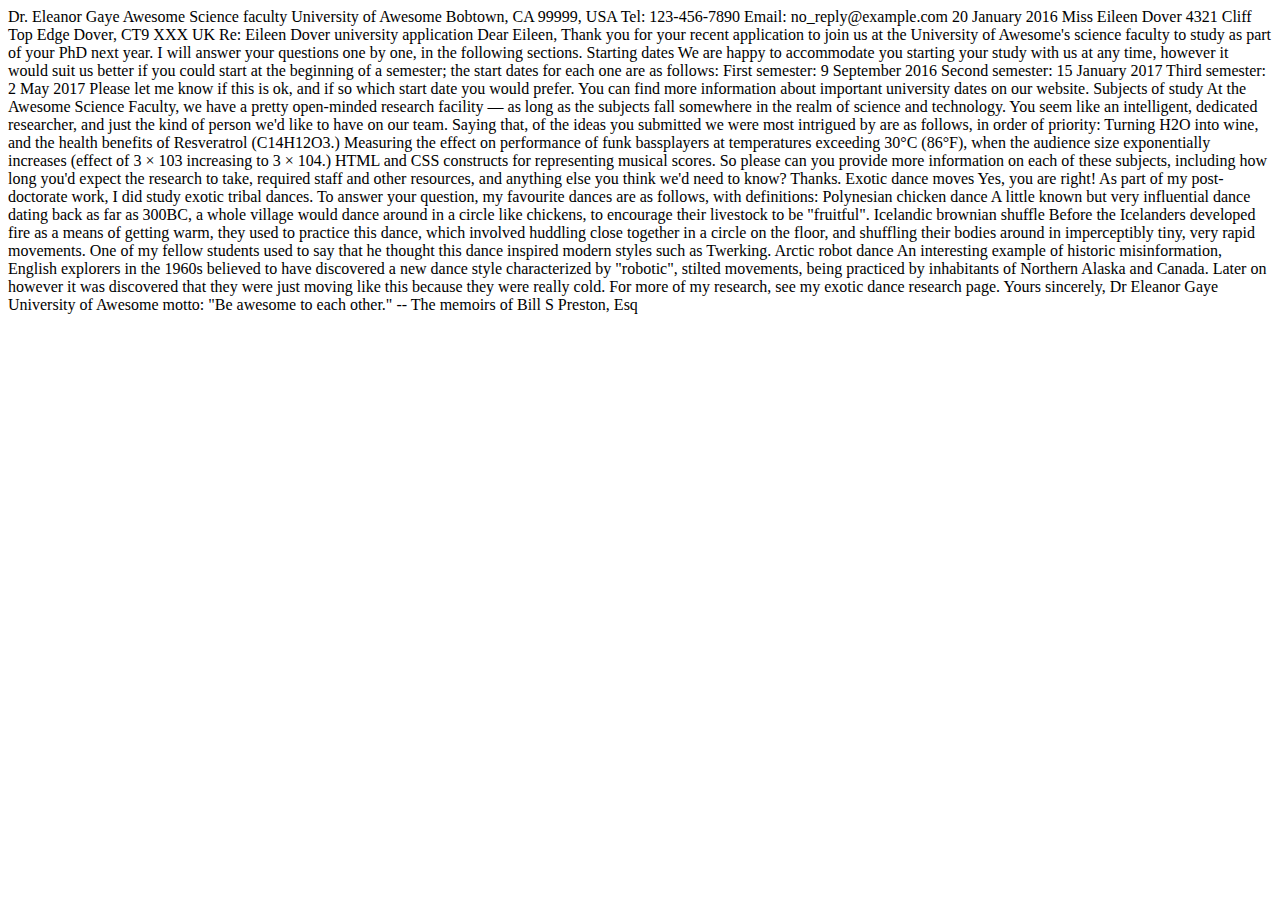
==== letter.html @ ccdc3ec8 "commit" ====
<html>
    <title> Marking up a letter </title>
    <body>

Dr. Eleanor Gaye
Awesome Science faculty
University of Awesome
Bobtown, CA 99999,
USA
Tel: 123-456-7890
Email: no_reply@example.com

20 January 2016

Miss Eileen Dover
4321 Cliff Top Edge
Dover, CT9 XXX
UK


Re: Eileen Dover university application

Dear Eileen,

Thank you for your recent application to join us at the University of Awesome's science faculty to study as part of your PhD next year. I will answer your questions one by one, in the following sections.

Starting dates

We are happy to accommodate you starting your study with us at any time, however it would suit us better if you could start at the beginning of a semester; the start dates for each one are as follows:

First semester: 9 September 2016
Second semester: 15 January 2017
Third semester: 2 May 2017

Please let me know if this is ok, and if so which start date you would prefer.

You can find more information about important university dates on our website.


Subjects of study

At the Awesome Science Faculty, we have a pretty open-minded research facility — as long as the subjects fall somewhere in the realm of science and technology. You seem like an intelligent, dedicated researcher, and just the kind of person we'd like to have on our team. Saying that, of the ideas you submitted we were most intrigued by are as follows, in order of priority:

Turning H2O into wine, and the health benefits of Resveratrol (C14H12O3.)
Measuring the effect on performance of funk bassplayers at temperatures exceeding 30°C (86°F), when the audience size exponentially increases (effect of 3 × 103 increasing to 3 × 104.)
HTML and CSS constructs for representing musical scores.

So please can you provide more information on each of these subjects, including how long you'd expect the research to take, required staff and other resources, and anything else you think we'd need to know? Thanks.


Exotic dance moves

Yes, you are right! As part of my post-doctorate work, I did study exotic tribal dances. To answer your question, my favourite dances are as follows, with definitions:

Polynesian chicken dance
A little known but very influential dance dating back as far as 300BC, a whole village would dance around in a circle like chickens, to encourage their livestock to be "fruitful".
Icelandic brownian shuffle
Before the Icelanders developed fire as a means of getting warm, they used to practice this dance, which involved huddling close together in a circle on the floor, and shuffling their bodies around in imperceptibly tiny, very rapid movements. One of my fellow students used to say that he thought this dance inspired modern styles such as Twerking.
Arctic robot dance
An interesting example of historic misinformation, English explorers in the 1960s believed to have discovered a new dance style characterized by "robotic", stilted movements, being practiced by inhabitants of Northern Alaska and Canada. Later on however it was discovered that they were just moving like this because they were really cold.

For more of my research, see my exotic dance research page.

Yours sincerely,
Dr Eleanor Gaye

University of Awesome motto: "Be awesome to each other." -- The memoirs of Bill S Preston, Esq 
</body>




</html>
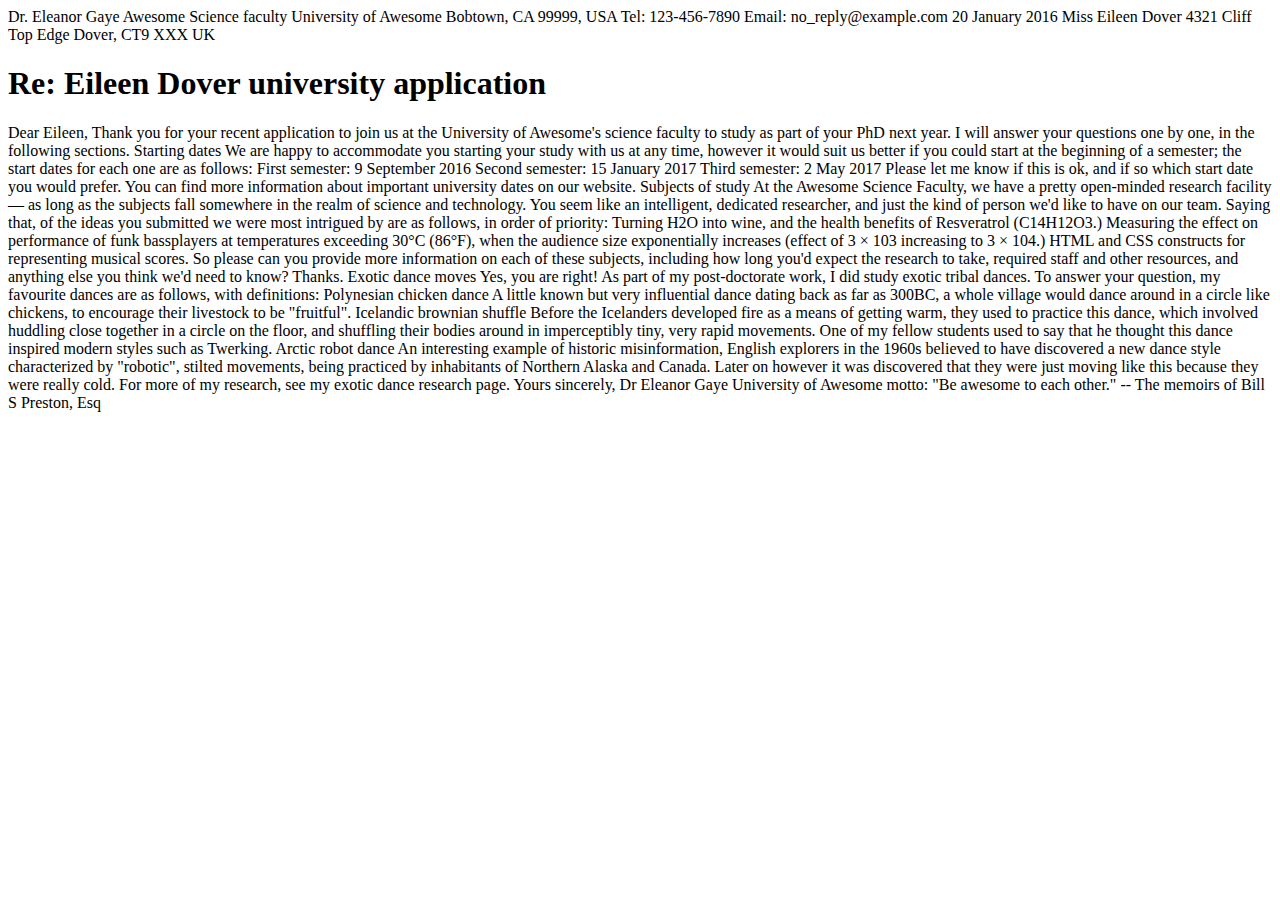
==== commit 08bd4137: "letter.html" ====
--- a/letter.html
+++ b/letter.html
@@ -18,7 +18,7 @@
 UK
 
 
-Re: Eileen Dover university application
+<h1>Re: Eileen Dover university application</h1>
 
 Dear Eileen,
 
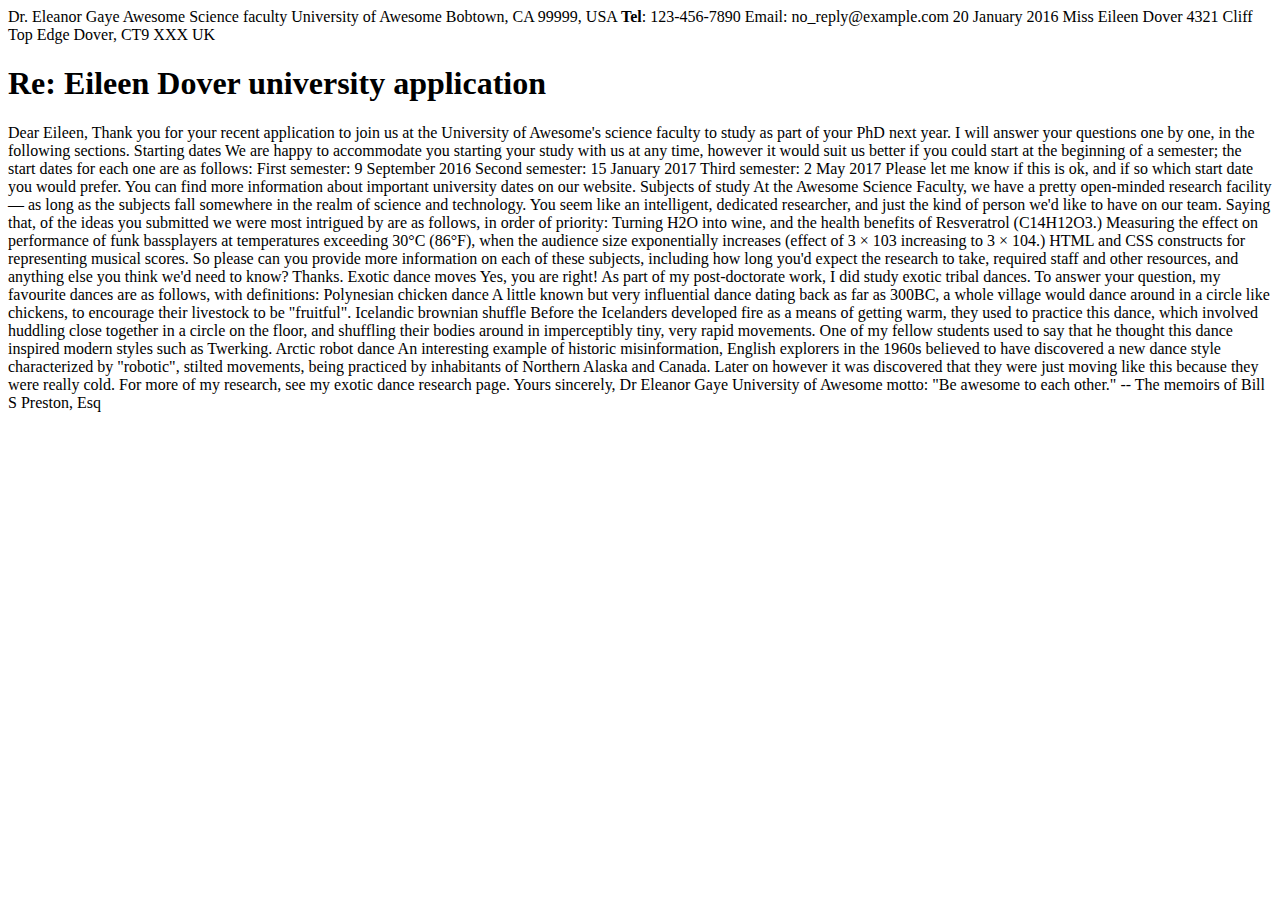
==== commit bc58d2b0: "commit" ====
--- a/letter.html
+++ b/letter.html
@@ -7,7 +7,7 @@
 University of Awesome
 Bobtown, CA 99999,
 USA
-Tel: 123-456-7890
+<strong>Tel</strong>: 123-456-7890
 Email: no_reply@example.com
 
 20 January 2016
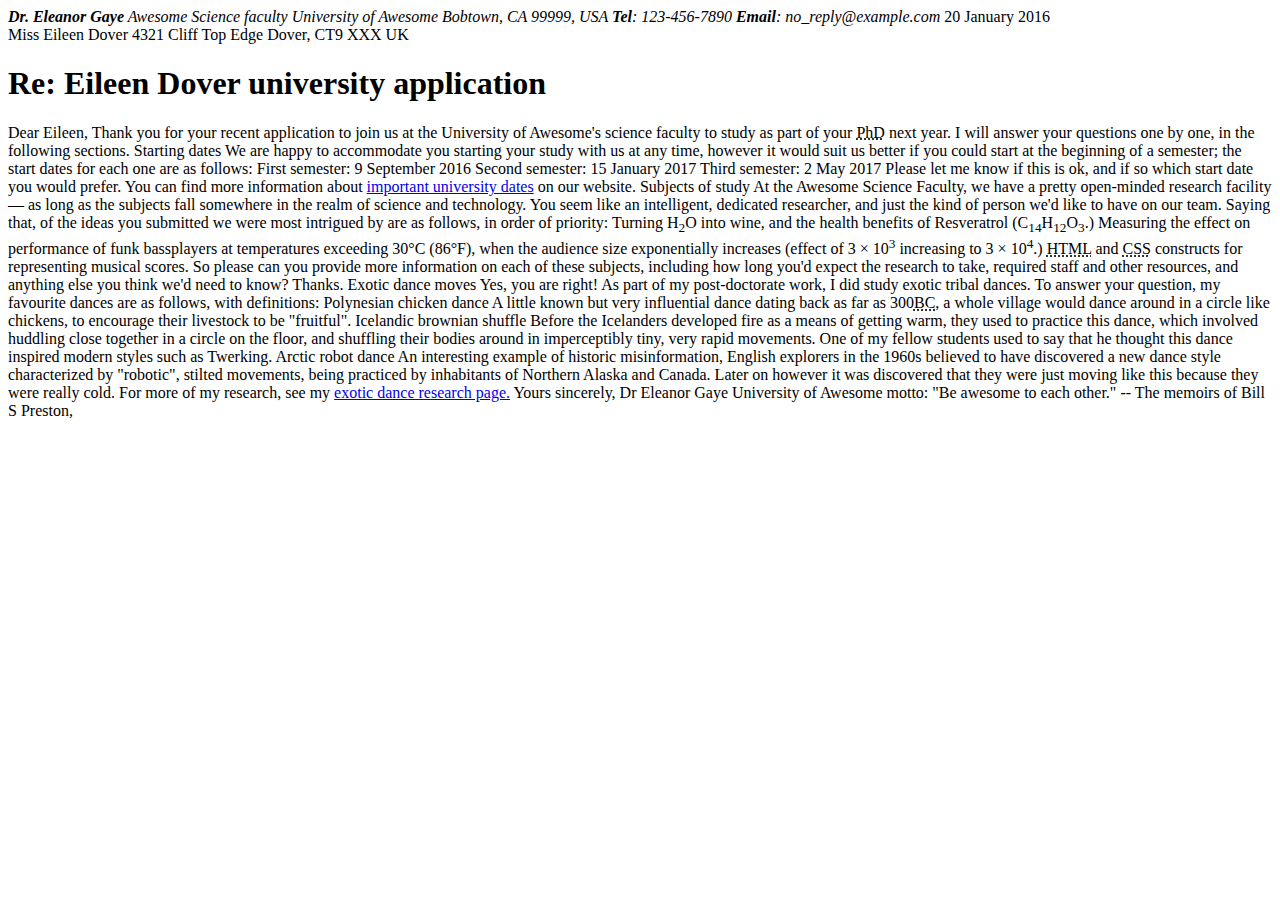
==== commit fa765136: "commit" ====
--- a/letter.html
+++ b/letter.html
@@ -1,16 +1,17 @@
 <html>
     <title> Marking up a letter </title>
     <body>
+        <div class="sender-column">
+                <i><strong>Dr. Eleanor Gaye</strong>
+                    Awesome Science faculty
+                    University of Awesome
+                    Bobtown, CA 99999,
+                    USA
+                    <strong>Tel</strong>: 123-456-7890
+                    <strong>Email</strong>: no_reply@example.com</i>
 
-Dr. Eleanor Gaye
-Awesome Science faculty
-University of Awesome
-Bobtown, CA 99999,
-USA
-<strong>Tel</strong>: 123-456-7890
-Email: no_reply@example.com
-
-20 January 2016
+                    20 January 2016
+        </div>
 
 Miss Eileen Dover
 4321 Cliff Top Edge
@@ -18,11 +19,11 @@
 UK
 
 
-<h1>Re: Eileen Dover university application</h1>
+            <h1>Re: Eileen Dover university application</h1>
 
 Dear Eileen,
 
-Thank you for your recent application to join us at the University of Awesome's science faculty to study as part of your PhD next year. I will answer your questions one by one, in the following sections.
+Thank you for your recent application to join us at the University of Awesome's science faculty to study as part of your <abbr title="Doctor of Philosophy">PhD</abbr> next year. I will answer your questions one by one, in the following sections.
 
 Starting dates
 
@@ -34,16 +35,16 @@
 
 Please let me know if this is ok, and if so which start date you would prefer.
 
-You can find more information about important university dates on our website.
+You can find more information about <a href="http://example.com"> important university dates</a> on our website.
 
 
 Subjects of study
 
 At the Awesome Science Faculty, we have a pretty open-minded research facility — as long as the subjects fall somewhere in the realm of science and technology. You seem like an intelligent, dedicated researcher, and just the kind of person we'd like to have on our team. Saying that, of the ideas you submitted we were most intrigued by are as follows, in order of priority:
 
-Turning H2O into wine, and the health benefits of Resveratrol (C14H12O3.)
-Measuring the effect on performance of funk bassplayers at temperatures exceeding 30°C (86°F), when the audience size exponentially increases (effect of 3 × 103 increasing to 3 × 104.)
-HTML and CSS constructs for representing musical scores.
+Turning H<sub>2</sub>O into wine, and the health benefits of Resveratrol (C<sub>14</sub>H<sub>12</sub>O<sub>3</sub>.)
+Measuring the effect on performance of funk bassplayers at temperatures exceeding 30°C (86°F), when the audience size exponentially increases (effect of 3 × 10<sup>3</sup> increasing to 3 × 10<sup>4</sup>.)
+<abbr title="Hyper Text MarkUp Language">HTML</abbr> and <abbr title="Cascading Style Sheets">CSS</abbr> constructs for representing musical scores.
 
 So please can you provide more information on each of these subjects, including how long you'd expect the research to take, required staff and other resources, and anything else you think we'd need to know? Thanks.
 
@@ -53,18 +54,18 @@
 Yes, you are right! As part of my post-doctorate work, I did study exotic tribal dances. To answer your question, my favourite dances are as follows, with definitions:
 
 Polynesian chicken dance
-A little known but very influential dance dating back as far as 300BC, a whole village would dance around in a circle like chickens, to encourage their livestock to be "fruitful".
+A little known but very influential dance dating back as far as 300<abbr title=""Before Christ>BC</abbr>, a whole village would dance around in a circle like chickens, to encourage their livestock to be "fruitful".
 Icelandic brownian shuffle
 Before the Icelanders developed fire as a means of getting warm, they used to practice this dance, which involved huddling close together in a circle on the floor, and shuffling their bodies around in imperceptibly tiny, very rapid movements. One of my fellow students used to say that he thought this dance inspired modern styles such as Twerking.
 Arctic robot dance
 An interesting example of historic misinformation, English explorers in the 1960s believed to have discovered a new dance style characterized by "robotic", stilted movements, being practiced by inhabitants of Northern Alaska and Canada. Later on however it was discovered that they were just moving like this because they were really cold.
 
-For more of my research, see my exotic dance research page.
+For more of my research, see my <a href="http://example.com">exotic dance research page.</a>
 
 Yours sincerely,
 Dr Eleanor Gaye
 
-University of Awesome motto: "Be awesome to each other." -- The memoirs of Bill S Preston, Esq 
+University of Awesome motto: "Be awesome to each other." -- The memoirs of Bill S Preston, <abbr title="Esquire"></abbr> 
 </body>
 
 
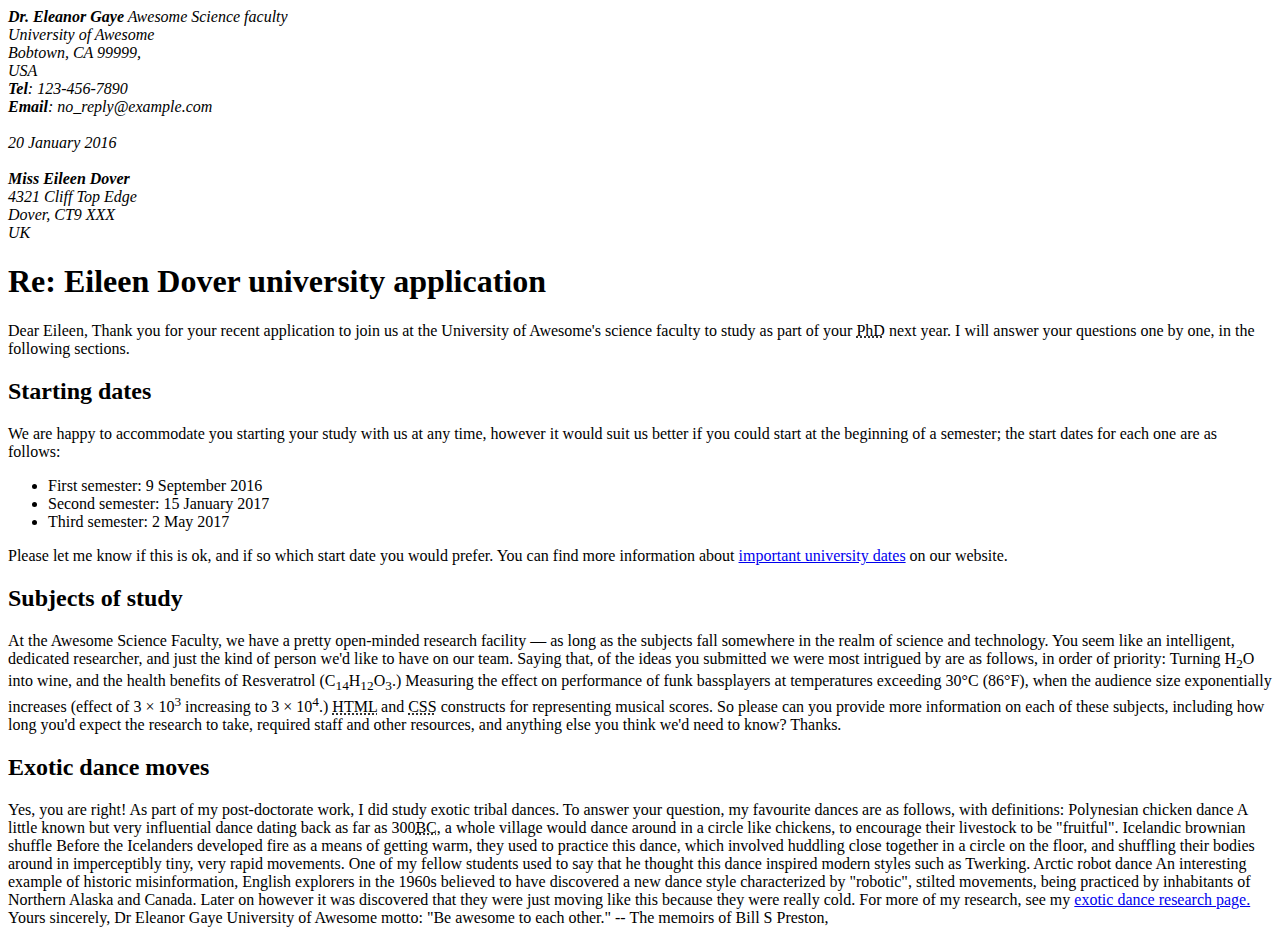
==== commit bd725715: "commit" ====
--- a/letter.html
+++ b/letter.html
@@ -1,44 +1,51 @@
 <html>
-    <title> Marking up a letter </title>
+    <head>
+        <link rel="style" href="letter.css" >
+        <title> Marking up a letter </title>
+    </head>
     <body>
         <div class="sender-column">
-                <i><strong>Dr. Eleanor Gaye</strong>
-                    Awesome Science faculty
-                    University of Awesome
-                    Bobtown, CA 99999,
-                    USA
-                    <strong>Tel</strong>: 123-456-7890
-                    <strong>Email</strong>: no_reply@example.com</i>
-
+                <address>
+                    <i>
+                        <strong>Dr. Eleanor Gaye</strong>
+                        Awesome Science faculty<br>
+                        University of Awesome<br>
+                        Bobtown, CA 99999,<br>
+                        USA<br>
+                        <strong>Tel</strong>: 123-456-7890<br>
+                        <strong>Email</strong>: no_reply@example.com<br><br>
+                    
+                </address>
                     20 January 2016
         </div>
+                <address>
+                        <br><b>Miss Eileen Dover</b><br>
+                        4321 Cliff Top Edge<br>
+                        Dover, CT9 XXX<br>
+                        UK<br>
+                    </i>
+                </address>           
+        <h1>Re: Eileen Dover university application</h1>
 
-Miss Eileen Dover
-4321 Cliff Top Edge
-Dover, CT9 XXX
-UK
-
-
-            <h1>Re: Eileen Dover university application</h1>
-
-Dear Eileen,
+<p></p>Dear Eileen,
 
 Thank you for your recent application to join us at the University of Awesome's science faculty to study as part of your <abbr title="Doctor of Philosophy">PhD</abbr> next year. I will answer your questions one by one, in the following sections.
 
-Starting dates
+<h2>Starting dates</h2>
 
 We are happy to accommodate you starting your study with us at any time, however it would suit us better if you could start at the beginning of a semester; the start dates for each one are as follows:
+<ul>
+    <li>First semester: 9 September 2016</li>
+    <li>Second semester: 15 January 2017</li>
+    <li>Third semester: 2 May 2017</li>
+</ul>
 
-First semester: 9 September 2016
-Second semester: 15 January 2017
-Third semester: 2 May 2017
+<p>Please let me know if this is ok, and if so which start date you would prefer.
 
-Please let me know if this is ok, and if so which start date you would prefer.
-
-You can find more information about <a href="http://example.com"> important university dates</a> on our website.
+You can find more information about <a href="http://example.com"> important university dates</a> on our website.</p>
 
 
-Subjects of study
+<h2>Subjects of study</h2>
 
 At the Awesome Science Faculty, we have a pretty open-minded research facility — as long as the subjects fall somewhere in the realm of science and technology. You seem like an intelligent, dedicated researcher, and just the kind of person we'd like to have on our team. Saying that, of the ideas you submitted we were most intrigued by are as follows, in order of priority:
 
@@ -49,7 +56,7 @@
 So please can you provide more information on each of these subjects, including how long you'd expect the research to take, required staff and other resources, and anything else you think we'd need to know? Thanks.
 
 
-Exotic dance moves
+<h2>Exotic dance moves</h2>
 
 Yes, you are right! As part of my post-doctorate work, I did study exotic tribal dances. To answer your question, my favourite dances are as follows, with definitions:
 
--- a/letter.css
+++ b/letter.css
@@ -0,0 +1,24 @@
+body {
+    max-width: 800px;
+    margin: 0 auto;
+  }
+  
+  .sender-column {
+    text-align: right;
+  }
+  
+  h1 {
+    font-size: 1.5em;
+  }
+  
+  h2 {
+    font-size: 1.3em;
+  }
+  
+  p,ul,ol,dl,address {
+    font-size: 1.1em;
+  }
+  
+  p, li, dd, dt, address {
+    line-height: 1.5;
+  }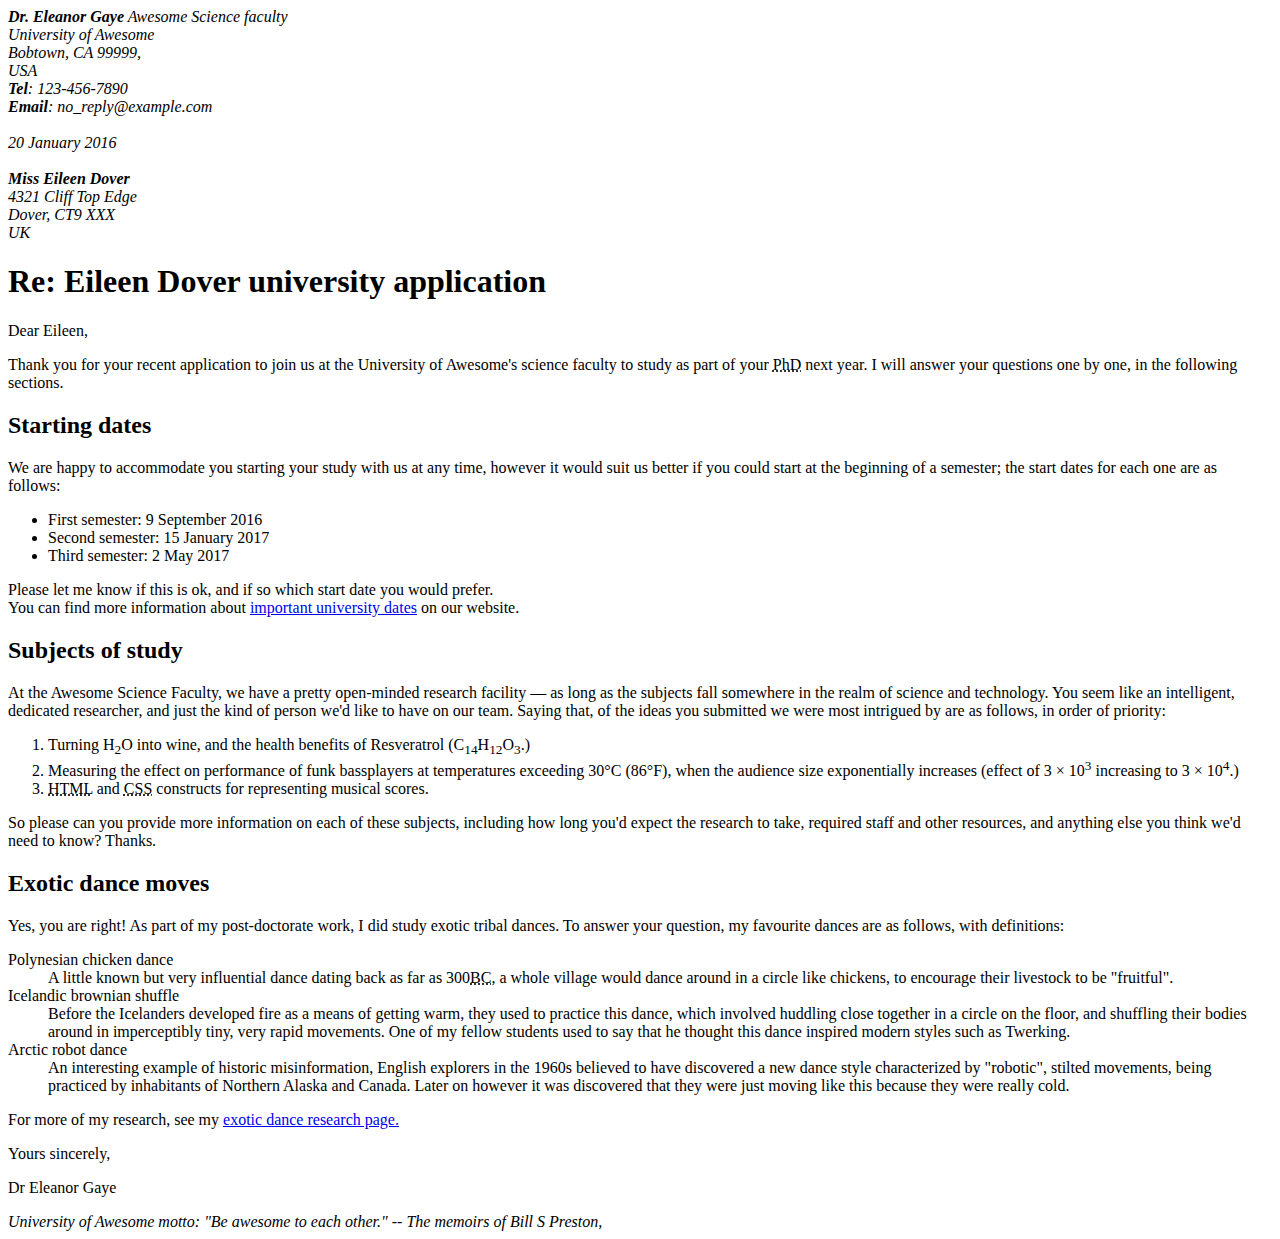
==== commit 8b09cf78: "COMMIT" ====
--- a/letter.html
+++ b/letter.html
@@ -27,52 +27,64 @@
                 </address>           
         <h1>Re: Eileen Dover university application</h1>
 
-<p></p>Dear Eileen,
+<p>Dear Eileen,</p>
 
-Thank you for your recent application to join us at the University of Awesome's science faculty to study as part of your <abbr title="Doctor of Philosophy">PhD</abbr> next year. I will answer your questions one by one, in the following sections.
+<p>Thank you for your recent application to join us at the University of Awesome's science faculty to study as part of your <abbr title="Doctor of Philosophy">PhD</abbr> next year. I will answer your questions one by one, in the following sections.</p>
 
 <h2>Starting dates</h2>
 
-We are happy to accommodate you starting your study with us at any time, however it would suit us better if you could start at the beginning of a semester; the start dates for each one are as follows:
+<p>We are happy to accommodate you starting your study with us at any time, however it would suit us better if you could start at the beginning of a semester; the start dates for each one are as follows:<br></p>
 <ul>
     <li>First semester: 9 September 2016</li>
     <li>Second semester: 15 January 2017</li>
     <li>Third semester: 2 May 2017</li>
 </ul>
 
-<p>Please let me know if this is ok, and if so which start date you would prefer.
+<p>Please let me know if this is ok, and if so which start date you would prefer. <br>
 
-You can find more information about <a href="http://example.com"> important university dates</a> on our website.</p>
+You can find more information about <a href="http://example.com"> important university dates</a> on our website.<br></p>
 
 
 <h2>Subjects of study</h2>
 
-At the Awesome Science Faculty, we have a pretty open-minded research facility — as long as the subjects fall somewhere in the realm of science and technology. You seem like an intelligent, dedicated researcher, and just the kind of person we'd like to have on our team. Saying that, of the ideas you submitted we were most intrigued by are as follows, in order of priority:
+<p>At the Awesome Science Faculty, we have a pretty open-minded research facility — as long as the subjects fall somewhere in the realm of science and technology. You seem like an intelligent, dedicated researcher, and just the kind of person we'd like to have on our team. Saying that, of the ideas you submitted we were most intrigued by are as follows, in order of priority:<br></p>
+<ol>
+    <li>Turning H<sub>2</sub>O into wine, and the health benefits of Resveratrol (C<sub>14</sub>H<sub>12</sub>O<sub>3</sub>.)</li>
+    <li>Measuring the effect on performance of funk bassplayers at temperatures exceeding 30°C (86°F), when the audience size exponentially increases (effect of 3 × 10<sup>3</sup> increasing to 3 × 10<sup>4</sup>.)</li>
+    <li><abbr title="Hyper Text MarkUp Language">HTML</abbr> and <abbr title="Cascading Style Sheets">CSS</abbr> constructs for representing musical scores.</li>
+</ol>
 
-Turning H<sub>2</sub>O into wine, and the health benefits of Resveratrol (C<sub>14</sub>H<sub>12</sub>O<sub>3</sub>.)
-Measuring the effect on performance of funk bassplayers at temperatures exceeding 30°C (86°F), when the audience size exponentially increases (effect of 3 × 10<sup>3</sup> increasing to 3 × 10<sup>4</sup>.)
-<abbr title="Hyper Text MarkUp Language">HTML</abbr> and <abbr title="Cascading Style Sheets">CSS</abbr> constructs for representing musical scores.
 
-So please can you provide more information on each of these subjects, including how long you'd expect the research to take, required staff and other resources, and anything else you think we'd need to know? Thanks.
+
+
+<p>So please can you provide more information on each of these subjects, including how long you'd expect the research to take, required staff and other resources, and anything else you think we'd need to know? Thanks.</p>
 
 
 <h2>Exotic dance moves</h2>
 
-Yes, you are right! As part of my post-doctorate work, I did study exotic tribal dances. To answer your question, my favourite dances are as follows, with definitions:
+<p>Yes, you are right! As part of my post-doctorate work, I did study exotic tribal dances. To answer your question, my favourite dances are as follows, with definitions:</p>
+<dl>
+    <dt>Polynesian chicken dance</dt>
+    <dd>A little known but very influential dance dating back as far as 300<abbr title=""Before Christ>BC</abbr>, a whole village would dance around in a circle like chickens, to encourage their livestock to be "fruitful".</dd>
+    <dt>Icelandic brownian shuffle</dt>
+    <dd>Before the Icelanders developed fire as a means of getting warm, they used to practice this dance, which involved huddling close together in a circle on the floor, and shuffling their bodies around in imperceptibly tiny, very rapid movements. One of my fellow students used to say that he thought this dance inspired modern styles such as Twerking.</dd>
+    <dt>Arctic robot dance</dt>
+    <dd>An interesting example of historic misinformation, English explorers in the 1960s believed to have discovered a new dance style characterized by "robotic", stilted movements, being practiced by inhabitants of Northern Alaska and Canada. Later on however it was discovered that they were just moving like this because they were really cold.</dd>
+</dl>
 
-Polynesian chicken dance
-A little known but very influential dance dating back as far as 300<abbr title=""Before Christ>BC</abbr>, a whole village would dance around in a circle like chickens, to encourage their livestock to be "fruitful".
-Icelandic brownian shuffle
-Before the Icelanders developed fire as a means of getting warm, they used to practice this dance, which involved huddling close together in a circle on the floor, and shuffling their bodies around in imperceptibly tiny, very rapid movements. One of my fellow students used to say that he thought this dance inspired modern styles such as Twerking.
-Arctic robot dance
-An interesting example of historic misinformation, English explorers in the 1960s believed to have discovered a new dance style characterized by "robotic", stilted movements, being practiced by inhabitants of Northern Alaska and Canada. Later on however it was discovered that they were just moving like this because they were really cold.
 
-For more of my research, see my <a href="http://example.com">exotic dance research page.</a>
 
-Yours sincerely,
-Dr Eleanor Gaye
 
+
+
+
+<p>For more of my research, see my <a href="http://example.com">exotic dance research page.</a></p>
+
+<p>Yours sincerely,<br></p>
+<p>Dr Eleanor Gaye<br></p>
+<cite>
 University of Awesome motto: "Be awesome to each other." -- The memoirs of Bill S Preston, <abbr title="Esquire"></abbr> 
+</cite>
 </body>
 
 
--- a/letter.css
+++ b/letter.css
@@ -21,4 +21,12 @@
   
   p, li, dd, dt, address {
     line-height: 1.5;
+  }
+  p{
+    display: block;
+    margin-block-start: 1em;
+    margin-block-end: 1em;
+    margin-inline-start: 0px;
+    margin-inline-end: 0px;
+    unicode-bidi: isolate;
   }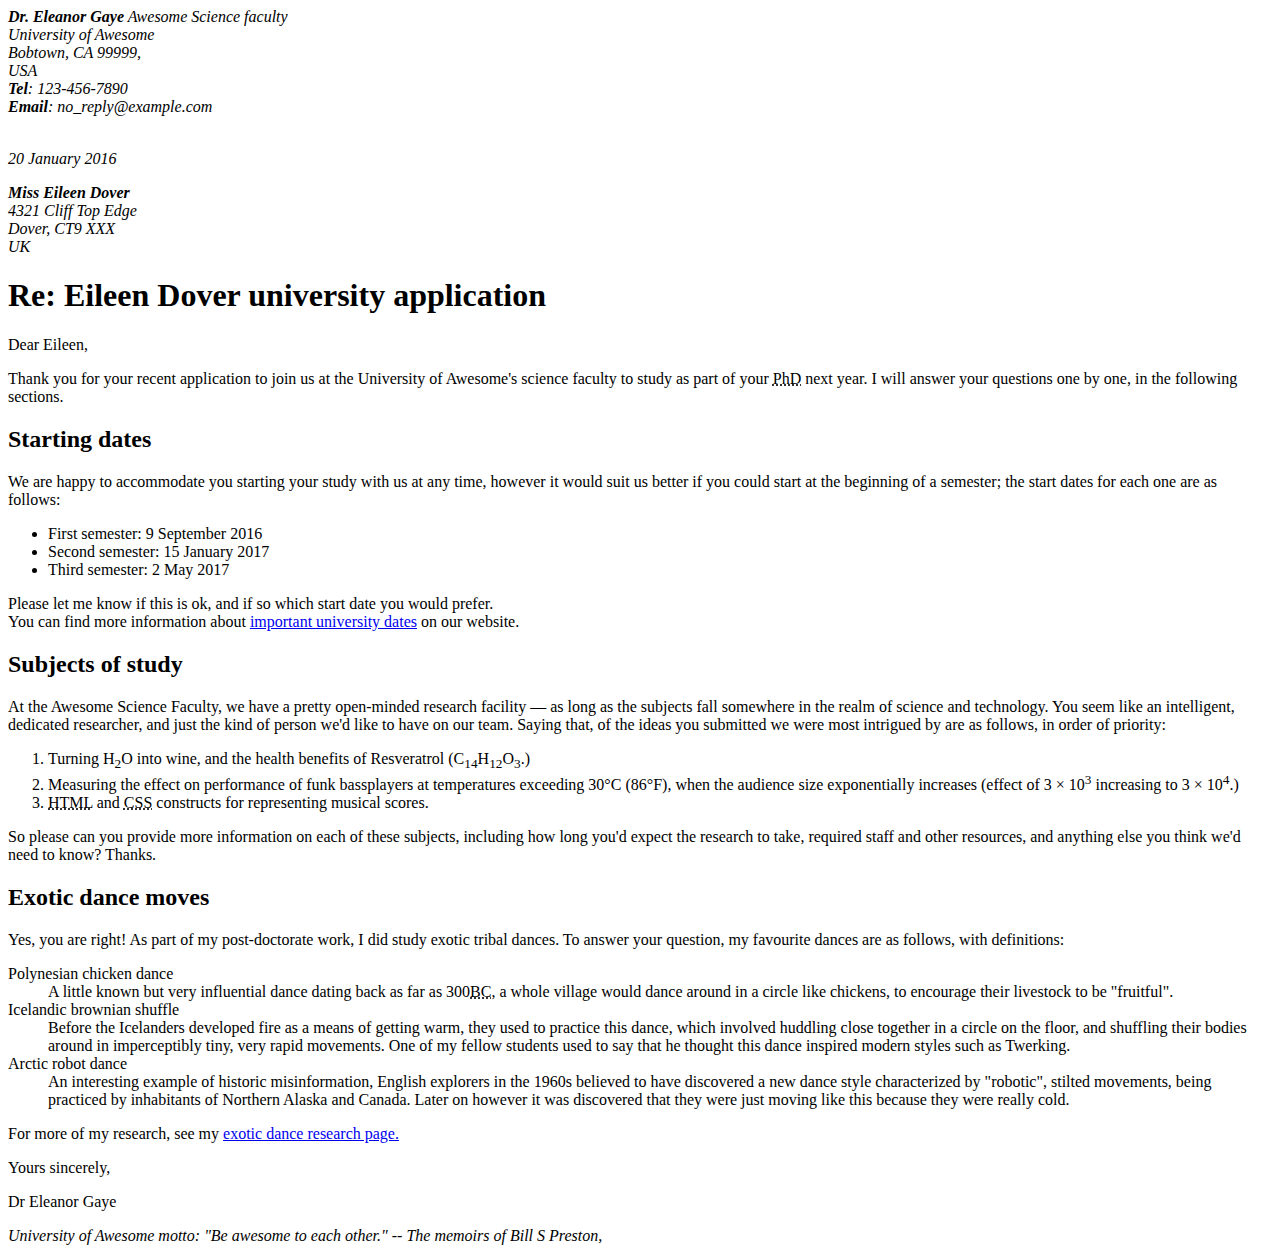
==== commit 44bbc8d0: "commit" ====
--- a/letter.html
+++ b/letter.html
@@ -4,7 +4,7 @@
         <title> Marking up a letter </title>
     </head>
     <body>
-        <div class="sender-column">
+        <div  class="sender-column">
                 <address>
                     <i>
                         <strong>Dr. Eleanor Gaye</strong>
@@ -16,10 +16,10 @@
                         <strong>Email</strong>: no_reply@example.com<br><br>
                     
                 </address>
-                    20 January 2016
+                    <p>20 January 2016</p>
         </div>
                 <address>
-                        <br><b>Miss Eileen Dover</b><br>
+                        <b>Miss Eileen Dover</b><br>
                         4321 Cliff Top Edge<br>
                         Dover, CT9 XXX<br>
                         UK<br>
@@ -27,64 +27,55 @@
                 </address>           
         <h1>Re: Eileen Dover university application</h1>
 
-<p>Dear Eileen,</p>
+            <p>Dear Eileen,</p>
 
-<p>Thank you for your recent application to join us at the University of Awesome's science faculty to study as part of your <abbr title="Doctor of Philosophy">PhD</abbr> next year. I will answer your questions one by one, in the following sections.</p>
+            <p>Thank you for your recent application to join us at the University of Awesome's science faculty to study as part of your <abbr title="Doctor of Philosophy">PhD</abbr> next year. I will answer your questions one by one, in the following sections.</p>
 
-<h2>Starting dates</h2>
+        <h2>Starting dates</h2>
 
-<p>We are happy to accommodate you starting your study with us at any time, however it would suit us better if you could start at the beginning of a semester; the start dates for each one are as follows:<br></p>
-<ul>
-    <li>First semester: 9 September 2016</li>
-    <li>Second semester: 15 January 2017</li>
-    <li>Third semester: 2 May 2017</li>
-</ul>
+            <p>We are happy to accommodate you starting your study with us at any time, however it would suit us better if you could start at the beginning of a semester; the start dates for each one are as follows:<br></p>
+                <ul>
+                    <li>First semester: 9 September 2016</li>
+                    <li>Second semester: 15 January 2017</li>
+                    <li>Third semester: 2 May 2017</li>
+                </ul>
 
-<p>Please let me know if this is ok, and if so which start date you would prefer. <br>
+            <p>Please let me know if this is ok, and if so which start date you would prefer. <br>
 
-You can find more information about <a href="http://example.com"> important university dates</a> on our website.<br></p>
+            You can find more information about <a href="http://example.com"> important university dates</a> on our website.<br></p>
 
 
-<h2>Subjects of study</h2>
+        <h2>Subjects of study</h2>
 
-<p>At the Awesome Science Faculty, we have a pretty open-minded research facility — as long as the subjects fall somewhere in the realm of science and technology. You seem like an intelligent, dedicated researcher, and just the kind of person we'd like to have on our team. Saying that, of the ideas you submitted we were most intrigued by are as follows, in order of priority:<br></p>
-<ol>
-    <li>Turning H<sub>2</sub>O into wine, and the health benefits of Resveratrol (C<sub>14</sub>H<sub>12</sub>O<sub>3</sub>.)</li>
-    <li>Measuring the effect on performance of funk bassplayers at temperatures exceeding 30°C (86°F), when the audience size exponentially increases (effect of 3 × 10<sup>3</sup> increasing to 3 × 10<sup>4</sup>.)</li>
-    <li><abbr title="Hyper Text MarkUp Language">HTML</abbr> and <abbr title="Cascading Style Sheets">CSS</abbr> constructs for representing musical scores.</li>
-</ol>
+            <p>At the Awesome Science Faculty, we have a pretty open-minded research facility — as long as the subjects fall somewhere in the realm of science and technology. You seem like an intelligent, dedicated researcher, and just the kind of person we'd like to have on our team. Saying that, of the ideas you submitted we were most intrigued by are as follows, in order of priority:<br></p>
+                <ol>
+                    <li>Turning H<sub>2</sub>O into wine, and the health benefits of Resveratrol (C<sub>14</sub>H<sub>12</sub>O<sub>3</sub>.)</li>
+                    <li>Measuring the effect on performance of funk bassplayers at temperatures exceeding 30°C (86°F), when the audience size exponentially increases (effect of 3 × 10<sup>3</sup> increasing to 3 × 10<sup>4</sup>.)</li>
+                    <li><abbr title="Hyper Text MarkUp Language">HTML</abbr> and <abbr title="Cascading Style Sheets">CSS</abbr> constructs for representing musical scores.</li>
+                </ol>
+
+            <p>So please can you provide more information on each of these subjects, including how long you'd expect the research to take, required staff and other resources, and anything else you think we'd need to know? Thanks.</p>
 
 
+        <h2>Exotic dance moves</h2>
 
+            <p>Yes, you are right! As part of my post-doctorate work, I did study exotic tribal dances. To answer your question, my favourite dances are as follows, with definitions:</p>
+                <dl>
+                    <dt>Polynesian chicken dance</dt>
+                    <dd>A little known but very influential dance dating back as far as 300<abbr title=""Before Christ>BC</abbr>, a whole village would dance around in a circle like chickens, to encourage their livestock to be "fruitful".</dd>
+                    <dt>Icelandic brownian shuffle</dt>
+                    <dd>Before the Icelanders developed fire as a means of getting warm, they used to practice this dance, which involved huddling close together in a circle on the floor, and shuffling their bodies around in imperceptibly tiny, very rapid movements. One of my fellow students used to say that he thought this dance inspired modern styles such as Twerking.</dd>
+                    <dt>Arctic robot dance</dt>
+                    <dd>An interesting example of historic misinformation, English explorers in the 1960s believed to have discovered a new dance style characterized by "robotic", stilted movements, being practiced by inhabitants of Northern Alaska and Canada. Later on however it was discovered that they were just moving like this because they were really cold.</dd>
+                </dl>
 
-<p>So please can you provide more information on each of these subjects, including how long you'd expect the research to take, required staff and other resources, and anything else you think we'd need to know? Thanks.</p>
+            <p>For more of my research, see my <a href="http://example.com">exotic dance research page.</a></p>
 
-
-<h2>Exotic dance moves</h2>
-
-<p>Yes, you are right! As part of my post-doctorate work, I did study exotic tribal dances. To answer your question, my favourite dances are as follows, with definitions:</p>
-<dl>
-    <dt>Polynesian chicken dance</dt>
-    <dd>A little known but very influential dance dating back as far as 300<abbr title=""Before Christ>BC</abbr>, a whole village would dance around in a circle like chickens, to encourage their livestock to be "fruitful".</dd>
-    <dt>Icelandic brownian shuffle</dt>
-    <dd>Before the Icelanders developed fire as a means of getting warm, they used to practice this dance, which involved huddling close together in a circle on the floor, and shuffling their bodies around in imperceptibly tiny, very rapid movements. One of my fellow students used to say that he thought this dance inspired modern styles such as Twerking.</dd>
-    <dt>Arctic robot dance</dt>
-    <dd>An interesting example of historic misinformation, English explorers in the 1960s believed to have discovered a new dance style characterized by "robotic", stilted movements, being practiced by inhabitants of Northern Alaska and Canada. Later on however it was discovered that they were just moving like this because they were really cold.</dd>
-</dl>
-
-
-
-
-
-
-
-<p>For more of my research, see my <a href="http://example.com">exotic dance research page.</a></p>
-
-<p>Yours sincerely,<br></p>
-<p>Dr Eleanor Gaye<br></p>
-<cite>
-University of Awesome motto: "Be awesome to each other." -- The memoirs of Bill S Preston, <abbr title="Esquire"></abbr> 
-</cite>
+            <p>Yours sincerely,<br></p>
+            <p>Dr Eleanor Gaye<br></p>
+            <cite>
+            University of Awesome motto: "Be awesome to each other." -- The memoirs of Bill S Preston, <abbr title="Esquire"></abbr> 
+            </cite>
 </body>
 
 
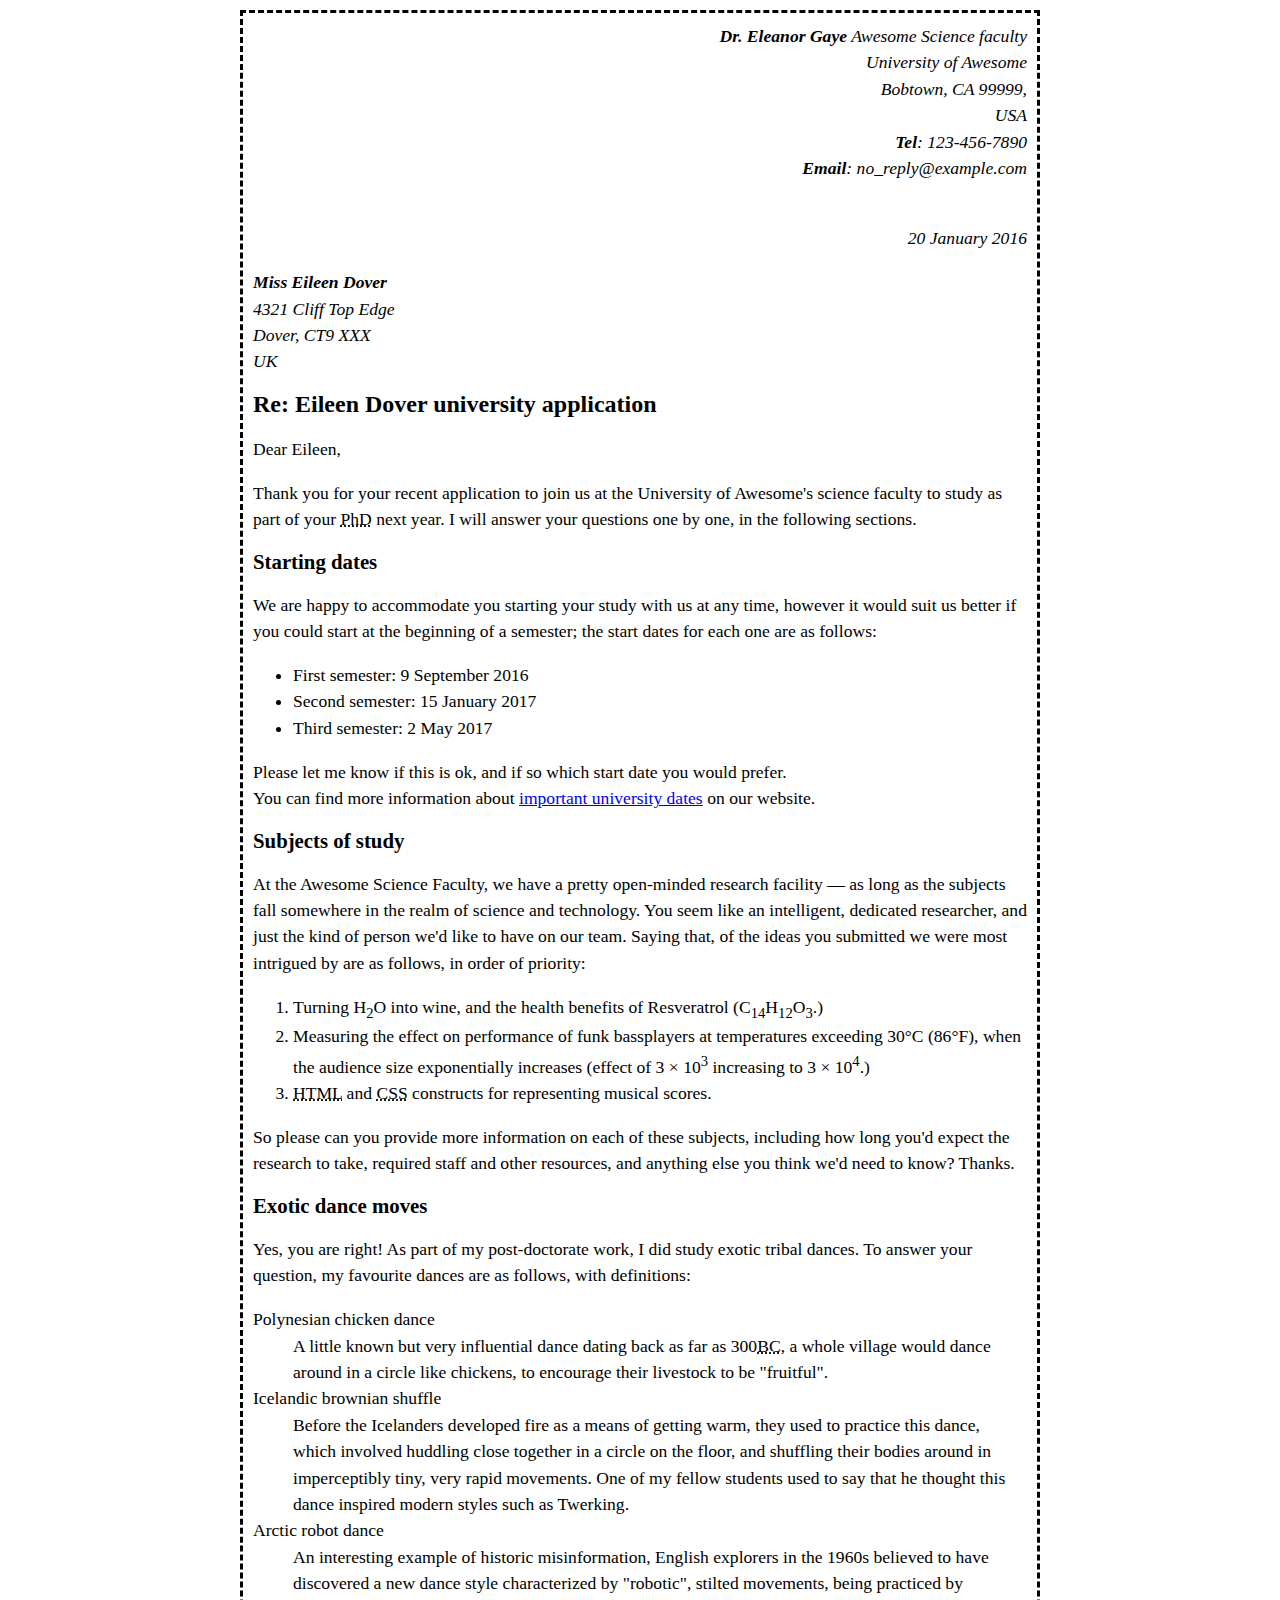
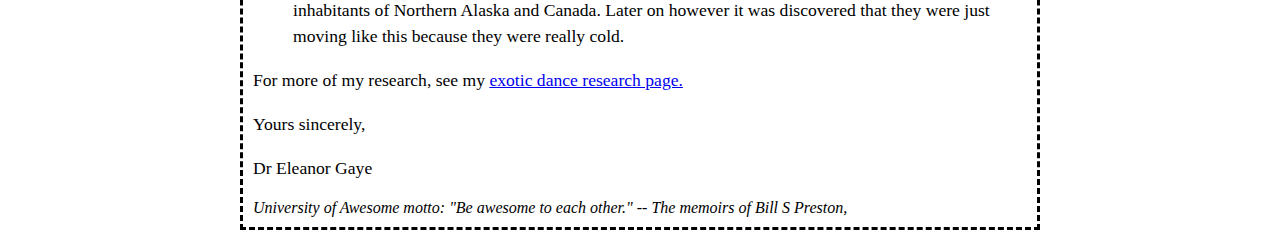
==== commit 4e7108b2: "commit" ====
--- a/letter.html
+++ b/letter.html
@@ -1,9 +1,11 @@
 <html>
     <head>
-        <link rel="style" href="letter.css" >
-        <title> Marking up a letter </title>
+        <meta charset="utf-8">
+        <title>PhD Letter</title>
+        <link rel="stylesheet" href="letter.css">
     </head>
     <body>
+        <main>
         <div  class="sender-column">
                 <address>
                     <i>
@@ -76,7 +78,8 @@
             <cite>
             University of Awesome motto: "Be awesome to each other." -- The memoirs of Bill S Preston, <abbr title="Esquire"></abbr> 
             </cite>
-</body>
+        </main>
+    </body>
 
 
 
--- a/letter.css
+++ b/letter.css
@@ -22,11 +22,10 @@
   p, li, dd, dt, address {
     line-height: 1.5;
   }
-  p{
-    display: block;
-    margin-block-start: 1em;
-    margin-block-end: 1em;
-    margin-inline-start: 0px;
-    margin-inline-end: 0px;
-    unicode-bidi: isolate;
+  
+  main{
+    margin: 10 0px;
+    border-style: dashed;
+    padding: 10px;
+    
   }